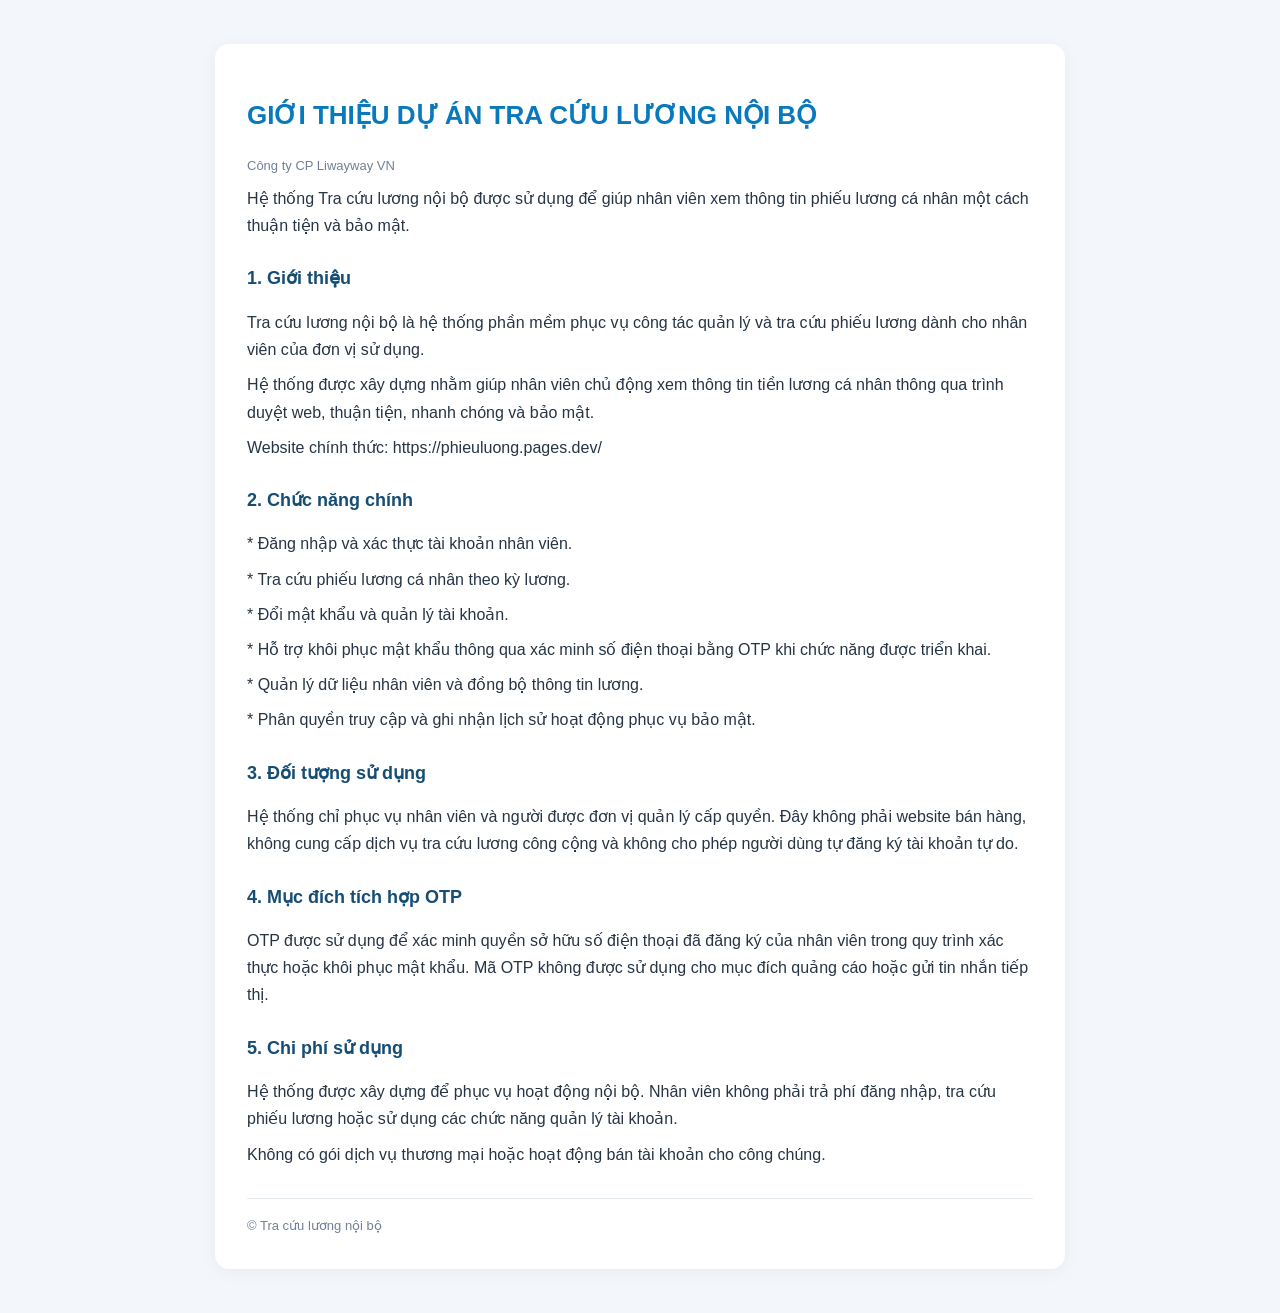
==== about.html @ e47e5eb1 "Update about page content and title" ====
<!DOCTYPE html>
<html lang="vi">
<head>
  <meta charset="UTF-8">
  <meta name="viewport" content="width=device-width, initial-scale=1">
  <title>GIỚI THIỆU DỰ ÁN TRA CỨU LƯƠNG NỘI BỘ</title>
  <style>
    * { box-sizing: border-box; }
    body {
      margin: 0;
      padding: 24px 16px;
      font-family: Arial, sans-serif;
      line-height: 1.7;
      color: #263445;
      background: #f3f6fb;
    }
    main {
      max-width: 850px;
      margin: 20px auto;
      padding: 32px;
      background: white;
      border-radius: 14px;
      box-shadow: 0 3px 16px #0000000d;
    }
    h1 { color: #0879bd; font-size: 26px; }
    h2 { margin-top: 24px; font-size: 18px; color: #164d75; }
    p { margin: 8px 0; }
    .date { color: #718096; font-size: 13px; }
    footer {
      margin-top: 30px;
      padding-top: 16px;
      border-top: 1px solid #e5eaf0;
      color: #718096;
      font-size: 13px;
    }
    @media (max-width: 600px) {
      main { padding: 22px 18px; margin: 0 auto; }
      h1 { font-size: 22px; }
    }
  </style>
</head>
<body>
<main>
  <h1>GIỚI THIỆU DỰ ÁN TRA CỨU LƯƠNG NỘI BỘ</h1>
  <p class="date">Công ty CP Liwayway VN</p>

  <p>Hệ thống Tra cứu lương nội bộ được sử dụng để giúp nhân viên xem thông tin phiếu lương cá nhân một cách thuận tiện và bảo mật.</p>

  <h2>1. Giới thiệu</h2>
  <p>Tra cứu lương nội bộ là hệ thống phần mềm phục vụ công tác quản lý và tra cứu phiếu lương dành cho nhân viên của đơn vị sử dụng.</p>
  <p>Hệ thống được xây dựng nhằm giúp nhân viên chủ động xem thông tin tiền lương cá nhân thông qua trình duyệt web, thuận tiện, nhanh chóng và bảo mật.</p>
  <p>Website chính thức: https://phieuluong.pages.dev/</p>
  
  <h2>2. Chức năng chính</h2>
  <p>* Đăng nhập và xác thực tài khoản nhân viên.</p>
  <p>* Tra cứu phiếu lương cá nhân theo kỳ lương.</p>
  <p>* Đổi mật khẩu và quản lý tài khoản.</p>
  <p>* Hỗ trợ khôi phục mật khẩu thông qua xác minh số điện thoại bằng OTP khi chức năng được triển khai.</p>
  <p>* Quản lý dữ liệu nhân viên và đồng bộ thông tin lương.</p>
  <p>* Phân quyền truy cập và ghi nhận lịch sử hoạt động phục vụ bảo mật.</p>

  <h2>3. Đối tượng sử dụng</h2>
  <p>Hệ thống chỉ phục vụ nhân viên và người được đơn vị quản lý cấp quyền. Đây không phải website bán hàng, không cung cấp dịch vụ tra cứu lương công cộng và không cho phép người dùng tự đăng ký tài khoản tự do.</p>

  <h2>4. Mục đích tích hợp OTP</h2>
  <p>OTP được sử dụng để xác minh quyền sở hữu số điện thoại đã đăng ký của nhân viên trong quy trình xác thực hoặc khôi phục mật khẩu. Mã OTP không được sử dụng cho mục đích quảng cáo hoặc gửi tin nhắn tiếp thị.</p>

  <h2>5. Chi phí sử dụng</h2>
  <p>Hệ thống được xây dựng để phục vụ hoạt động nội bộ. Nhân viên không phải trả phí đăng nhập, tra cứu phiếu lương hoặc sử dụng các chức năng quản lý tài khoản.</p>
  <p>Không có gói dịch vụ thương mại hoặc hoạt động bán tài khoản cho công chúng.</p>

  <footer>© Tra cứu lương nội bộ</footer>
</main>
</body>
</html>
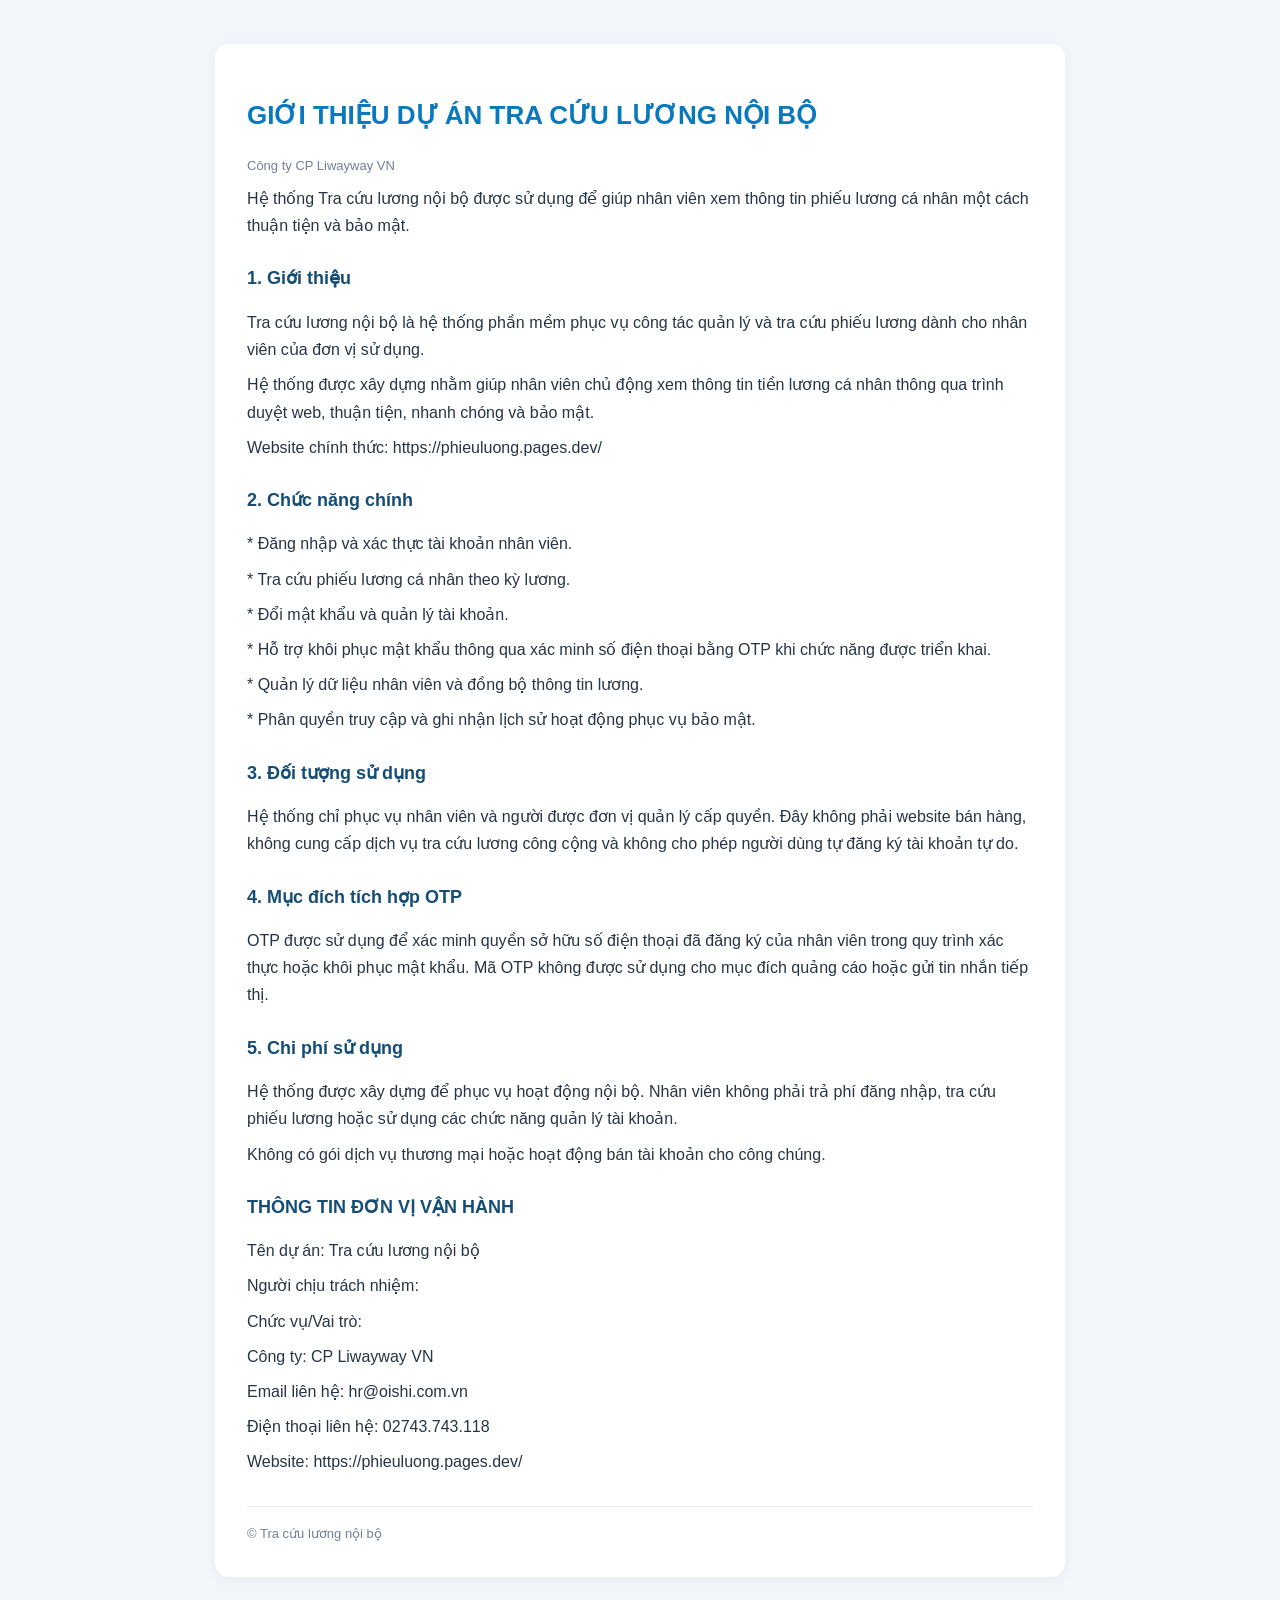
==== commit 3d02a006: "Update about.html" ====
--- a/about.html
+++ b/about.html
@@ -69,6 +69,16 @@
   <p>Hệ thống được xây dựng để phục vụ hoạt động nội bộ. Nhân viên không phải trả phí đăng nhập, tra cứu phiếu lương hoặc sử dụng các chức năng quản lý tài khoản.</p>
   <p>Không có gói dịch vụ thương mại hoặc hoạt động bán tài khoản cho công chúng.</p>
 
+   <h2>THÔNG TIN ĐƠN VỊ VẬN HÀNH</h2>
+  <p>Tên dự án: Tra cứu lương nội bộ</p>
+  <p>Người chịu trách nhiệm:</p>
+  <p>Chức vụ/Vai trò:</p>
+  <p>Công ty: CP Liwayway VN</p>
+  <p>Email liên hệ: hr@oishi.com.vn</p>
+  <p>Điện thoại liên hệ: 02743.743.118</p>
+  <p>Website: https://phieuluong.pages.dev/</p>
+
+
   <footer>© Tra cứu lương nội bộ</footer>
 </main>
 </body>
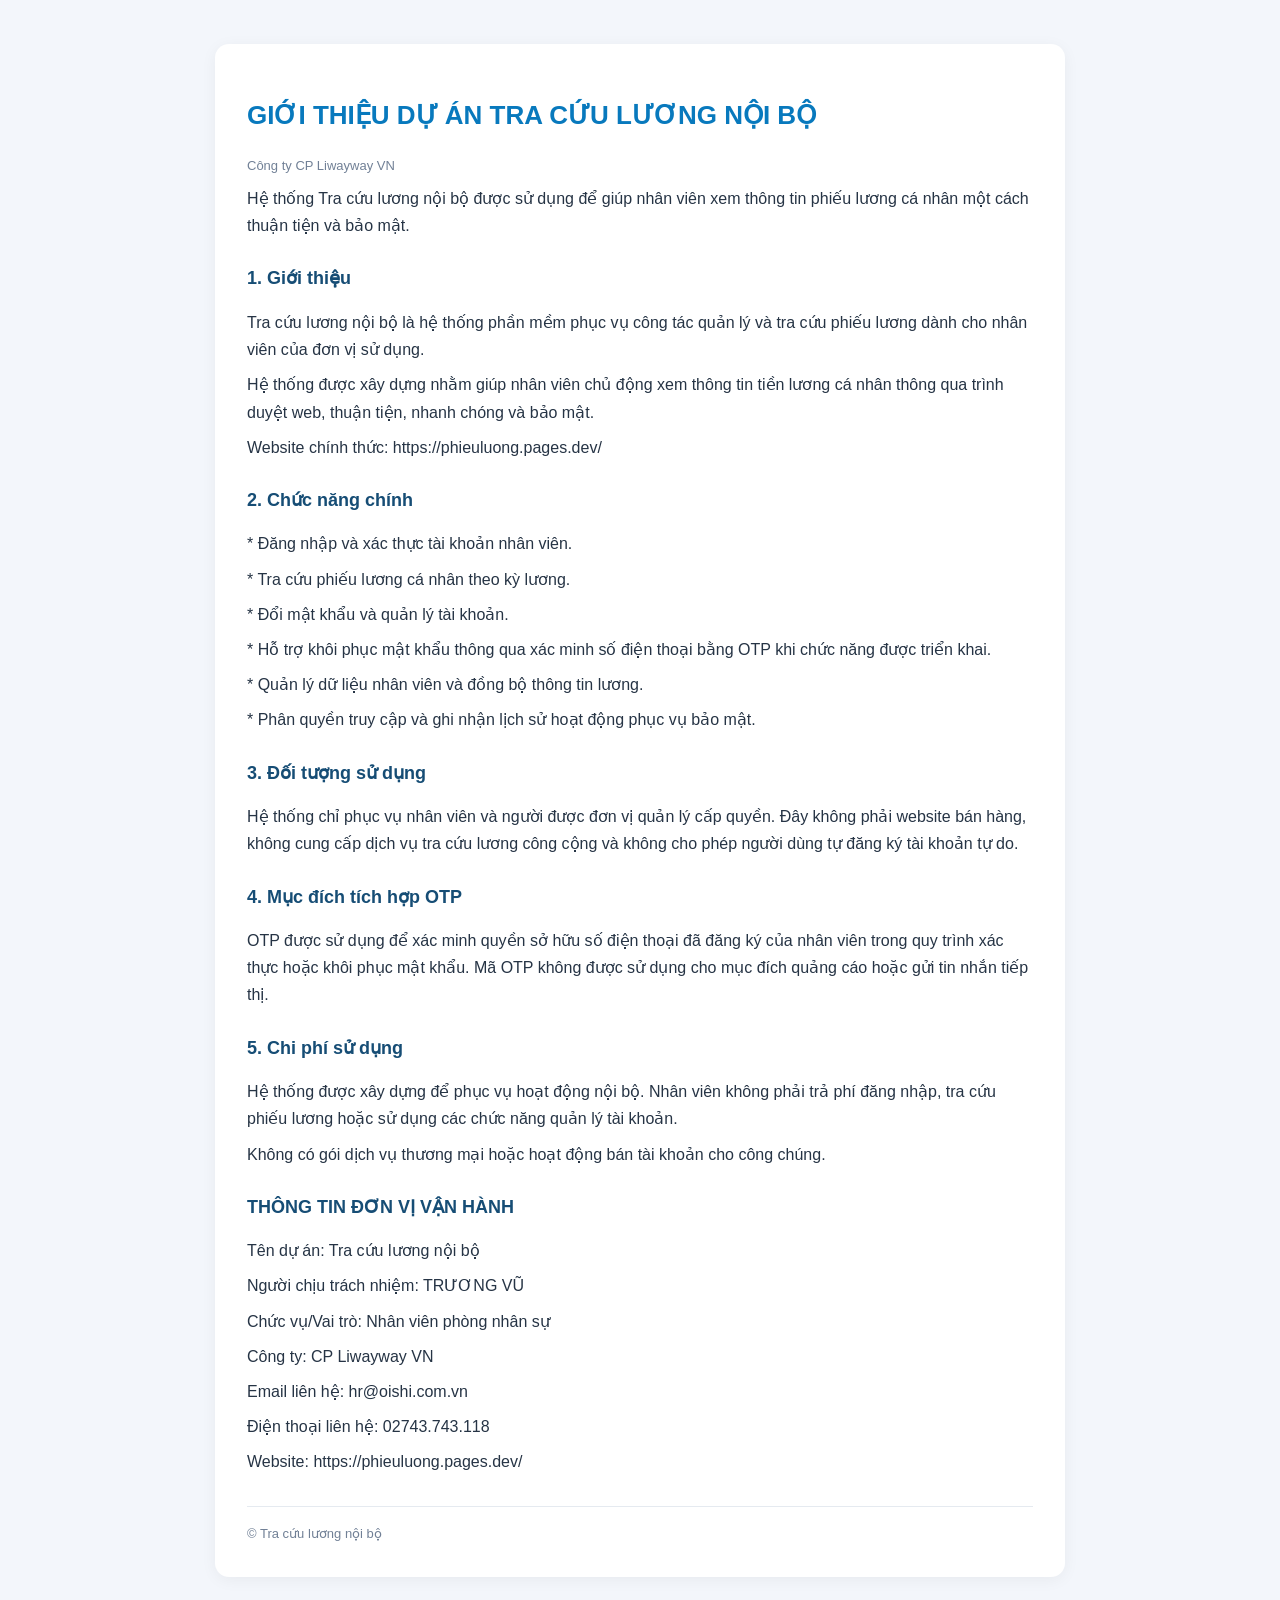
==== commit f6f6c52c: "Add responsible person and role information" ====
--- a/about.html
+++ b/about.html
@@ -71,8 +71,8 @@
 
    <h2>THÔNG TIN ĐƠN VỊ VẬN HÀNH</h2>
   <p>Tên dự án: Tra cứu lương nội bộ</p>
-  <p>Người chịu trách nhiệm:</p>
-  <p>Chức vụ/Vai trò:</p>
+  <p>Người chịu trách nhiệm: TRƯƠNG VŨ</p>
+  <p>Chức vụ/Vai trò: Nhân viên phòng nhân sự</p>
   <p>Công ty: CP Liwayway VN</p>
   <p>Email liên hệ: hr@oishi.com.vn</p>
   <p>Điện thoại liên hệ: 02743.743.118</p>
